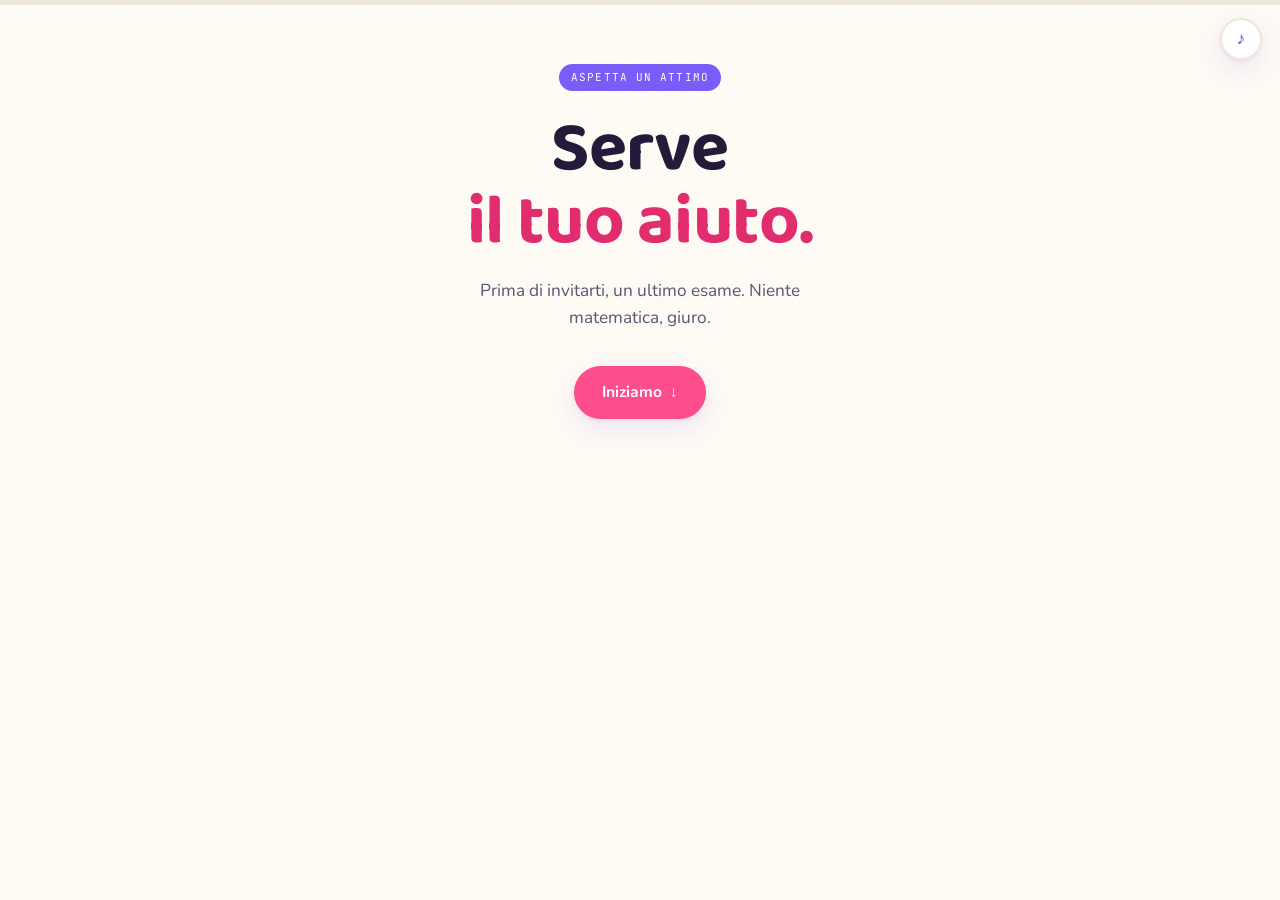
==== index.html @ ea531817 "Update index.html" ====
<!DOCTYPE html>
<html lang="it">
<head>
<meta charset="UTF-8">
<meta name="viewport" content="width=device-width, initial-scale=1, viewport-fit=cover">
<title>Marco — Invito alla mia laurea</title>
<meta name="description" content="Prima di invitarti alla mia laurea, una piccola missione.">

<!-- Font: coppia editoriale (serif con carattere + sans neutro + mono per i dati) -->
<link rel="preconnect" href="https://fonts.googleapis.com">
<link rel="preconnect" href="https://fonts.gstatic.com" crossorigin>
<link href="https://fonts.googleapis.com/css2?family=Baloo+2:wght@500;600;700;800&family=Nunito:wght@400;500;600;700&family=JetBrains+Mono:wght@400;500&display=swap" rel="stylesheet">

<link rel="stylesheet" href="style.css">
</head>
<body>

<!-- Rumore/grain molto leggero per una sensazione "premium", non decorativo a caso -->
<div class="grain" aria-hidden="true"></div>

<!-- Barra di avanzamento della missione, multicolore -->
<div class="ledger-bar" aria-hidden="true">
  <div class="ledger-fill" id="ledgerFill"></div>
  <span class="ledger-label" id="ledgerLabel">0%</span>
</div>

<button class="sound-toggle" id="soundToggle" type="button" aria-pressed="true" aria-label="Disattiva audio">
  <span id="soundIcon">♪</span>
</button>

<!-- Livello globale dei coriandoli: copre tutto lo schermo al momento del successo -->
<div class="confetti-layer" id="confettiLayer" aria-hidden="true"></div>
<!-- Flash colorato di celebrazione -->
<div class="celebration-flash" id="celebrationFlash" aria-hidden="true"></div>

<main class="app" id="app">

  <!-- ============ SCHERMATA 1 — L'INCARICO ============ -->
  <section class="screen screen-intro" id="screenIntro" data-state="active" aria-hidden="false">
    <div class="screen-inner">
      <p class="eyebrow">ASPETTA UN ATTIMO</p>
      <h1 class="display display-xl">
        Serve<br><em>il tuo aiuto.</em>
      </h1>
      <p class="lede">
        Prima di invitarti, un ultimo esame. Niente matematica, giuro.
      </p>
      <button class="btn btn-primary" id="startBtn" type="button">
        Iniziamo
        <span class="btn-arrow" aria-hidden="true">↓</span>
      </button>
    </div>
  </section>

  <!-- ============ SCHERMATA 2 — LA MISSIONE (drag & drop) ============ -->
  <section class="screen screen-mission" id="screenMission" data-state="idle" aria-hidden="true">
    <div class="screen-inner">
      <p class="eyebrow">LA MISSIONE</p>
      <h2 class="display display-md">
        Convinci <em id="dogNameInline">Bond</em>.
      </h2>
      <p class="lede lede-tight" id="missionHint">
        Trascina il croccantino fino a lui.
      </p>

      <div class="stage" id="stage">
        <!-- Zona target: il cane -->
        <div class="dog-zone" id="dogZone">
          <div class="dog-frame" id="dogFrame">
            <img
              class="dog-photo"
              id="dogImg"
              src="dog.jpg"
              alt="Bond, il mio cane, in attesa fiduciosa"
              draggable="false"
            >
            <!-- Fallback elegante in caso dog.jpg non sia stato ancora caricato -->
            <svg class="dog-fallback" id="dogFallback" viewBox="0 0 200 200" role="img" aria-label="Illustrazione di un cane seduto">
              <circle cx="100" cy="100" r="98" class="dog-fallback-bg"/>
              <g class="dog-fallback-lines" fill="none" stroke-width="3" stroke-linecap="round" stroke-linejoin="round">
                <path d="M60 150c0-30 15-45 40-45s40 15 40 45"/>
                <ellipse cx="100" cy="95" rx="34" ry="30"/>
                <path d="M72 74c-6-14-2-26 6-30 6 10 6 20 4 30"/>
                <path d="M128 74c6-14 2-26-6-30-6 10-6 20-4 30"/>
                <circle cx="88" cy="92" r="2.4" fill="currentColor" stroke="none"/>
                <circle cx="112" cy="92" r="2.4" fill="currentColor" stroke="none"/>
                <path id="dogMouthPath" d="M92 108q8 6 16 0" />
                <circle cx="100" cy="100" r="3" fill="currentColor" stroke="none" opacity=".0001"/>
              </g>
            </svg>
          </div>
          <!-- Punto di arrivo invisibile usato per calcolare il "successo" -->
          <div class="drop-target" id="dropTarget" aria-hidden="true"></div>
        </div>

        <!-- Croccantino trascinabile -->
        <div
          class="treat"
          id="treat"
          role="button"
          tabindex="0"
          aria-label="Croccantino. Trascina fino al cane, oppure premi Invio per lanciarlo automaticamente."
        >
          <img
            class="treat-photo"
            id="treatImg"
            src="treat.png"
            alt=""
            draggable="false"
          >
          <svg class="treat-fallback" id="treatFallback" viewBox="0 0 60 60" role="presentation">
            <path class="treat-shape" d="M30 6c9 0 15 7 15 15 0 3-1 5-3 7 2 2 3 4 3 7 0 8-6 15-15 15S15 43 15 35c0-3 1-5 3-7-2-2-3-4-3-7 0-8 6-15 15-15Z"/>
            <circle cx="24" cy="24" r="1.6" class="treat-dot"/>
            <circle cx="36" cy="26" r="1.6" class="treat-dot"/>
            <circle cx="30" cy="36" r="1.6" class="treat-dot"/>
          </svg>
        </div>
      </div>

      <p class="mission-caption" id="missionCaption">Trascina&nbsp;→</p>
    </div>
  </section>

  <!-- ============ SCHERMATA 3 — IL REVEAL ============ -->
  <section class="screen screen-reveal" id="screenReveal" data-state="idle" aria-hidden="true">
    <div class="screen-inner screen-inner-wide">

      <p class="eyebrow eyebrow-gold">🎓 FATTO</p>
      <h2 class="display display-lg" id="revealTitle">
        Sei<br><em>invitato!</em>
      </h2>
      <p class="lede" id="revealLede">
        <span id="dogNameInline2">Bond</span> ha detto sì. Ora tocca a te.
      </p>

      <!-- Riepilogo breve e diretto, niente giri di parole -->
      <ul class="celebration-list" id="celebrationList">
        <li><span class="celebration-emoji">🎓</span> Laurea: ottenuta.</li>
        <li><span class="celebration-emoji">🐶</span> <span id="dogNameInline3">Bond</span>:soddisfatto.</li>
        <li><span class="celebration-emoji">🎉</span> Festa: in arrivo.</li>
      </ul>

      <!-- Dettagli evento -->
      <div class="details-card" id="detailsCard">
        <div class="details-row">
          <span class="details-label">Data</span>
          <span class="details-value" id="detailDate">—</span>
        </div>
        <div class="details-row">
          <span class="details-label">Ora</span>
          <span class="details-value" id="detailTime">—</span>
        </div>
        <div class="details-row">
          <span class="details-label">Luogo</span>
          <span class="details-value" id="detailVenue">—</span>
        </div>
        <div class="details-row">
          <span class="details-label">Indirizzo</span>
          <span class="details-value">
            <a class="maps-link" id="detailMapsLink" href="#" target="_blank" rel="noopener">
              <span id="detailAddress">—</span>
              <span class="maps-arrow" aria-hidden="true">↗</span>
            </a>
          </span>
        </div>
        <div class="details-row" id="detailDressRow">
          <span class="details-label">Dress code</span>
          <span class="details-value" id="detailDress">—</span>
        </div>
      </div>

      <div class="cta-group">
        <a class="btn btn-primary btn-large" id="whatsappBtn" href="#" target="_blank" rel="noopener">
          Conferma la presenza
          <span class="btn-arrow" aria-hidden="true">→</span>
        </a>
        <button class="btn-text" id="calendarBtn" type="button">Aggiungi al calendario</button>
      </div>

      <p class="footnote">Croccantino sano e salvo.</p>
    </div>
  </section>

</main>

<script src="script.js"></script>
</body>
</html>
---- style.css ----
/* ==========================================================================
   INVITO DI LAUREA — MARCO
   Palette: multicolor coordinata (viola, rosa, arancio, giallo, verde acqua)
   Type: Baloo 2 (display, tondo e giocoso) + Nunito (corpo) + JetBrains Mono (dati)
   ========================================================================== */

:root{
  /* ---- base neutra: resta chiara per far risaltare i colori sopra ---- */
  --bg:            #FFFBF5;
  --bg-raised:     #FFFFFF;
  --ink:           #221B3A;
  --ink-soft:      #5B5473;
  --muted:         #9691A8;
  --line:          #EFE7DA;
  --line-strong:   #E1D6C4;
  --ink-invert:    #FFFBF5;

  /* ---- palette multicolor coordinata: 5 accenti vivaci, ciascuno con un ruolo ---- */
  --purple:        #7B5CFA;  /* colore guida — titoli, elementi principali */
  --purple-deep:   #5E3FE0;
  --purple-tint:   #EAE4FF;

  --pink:          #FF4D8D;  /* energia — bottone principale, focus */
  --pink-deep:     #E22C6E;
  --pink-tint:     #FFE2ED;

  --orange:        #FF8C42;  /* calore — dettagli, hover */
  --orange-deep:   #E96F1F;
  --orange-tint:   #FFE9D6;

  --yellow:        #FFD23F;  /* celebrazione — croccantino, coriandoli */
  --yellow-deep:   #E8B400;
  --yellow-tint:   #FFF6D6;

  --teal:          #2EC4B6;  /* freschezza — sfondo cane, link */
  --teal-deep:     #1BA396;
  --teal-tint:     #DBF6F3;

  /* alias retro-compatibili usati in alcune regole più sotto */
  --sage:          var(--pink);
  --sage-deep:     var(--pink-deep);
  --sage-tint:     var(--pink-tint);
  --gold:          var(--yellow);
  --gold-deep:     var(--yellow-deep);
  --gold-tint:     var(--yellow-tint);
  --azzurro:       var(--teal);
  --azzurro-deep:  var(--teal-deep);
  --azzurro-tint:  var(--teal-tint);

  /* ---- tipografia: rotonda e giocosa ---- */
  --font-display: 'Baloo 2', 'Nunito', -apple-system, sans-serif;
  --font-body:    'Nunito', -apple-system, BlinkMacSystemFont, 'Segoe UI', sans-serif;
  --font-mono:    'JetBrains Mono', ui-monospace, 'SF Mono', Consolas, monospace;

  /* ---- ritmo: morbido e arrotondato ---- */
  --radius-s:  14px;
  --radius-m:  22px;
  --radius-l:  32px;
  --shadow-soft: 0 2px 4px rgba(34,27,58,.06), 0 10px 26px rgba(123,92,250,.12);
  --shadow-lift: 0 4px 10px rgba(34,27,58,.10), 0 18px 44px rgba(123,92,250,.20);

  --ease-out: cubic-bezier(.16,1,.3,1);
  --ease-spring: cubic-bezier(.34,1.76,.64,1); /* rimbalzo marcato */

  color-scheme: light;
}

/* ---------------------------------------------------------------------- */
/* RESET DI BASE                                                          */
/* ---------------------------------------------------------------------- */
*, *::before, *::after{ box-sizing: border-box; }
html{ -webkit-text-size-adjust: 100%; }
html, body{ height: 100%; }
body{
  margin: 0;
  background: var(--bg);
  color: var(--ink);
  font-family: var(--font-body);
  font-size: 16px;
  line-height: 1.5;
  -webkit-font-smoothing: antialiased;
  text-rendering: optimizeLegibility;
  overscroll-behavior-y: none;
}
img{ max-width: 100%; display: block; }
button{ font: inherit; color: inherit; background: none; border: 0; cursor: pointer; }
a{ color: inherit; }
h1, h2, p, ul{ margin: 0; }

/* Focus visibile e leggibile per accessibilità da tastiera */
:focus-visible{
  outline: 2px solid var(--purple-deep);
  outline-offset: 3px;
  border-radius: 6px;
}

/* Rispetta la preferenza di ridurre le animazioni */
@media (prefers-reduced-motion: reduce){
  *, *::before, *::after{
    animation-duration: .001ms !important;
    animation-iteration-count: 1 !important;
    transition-duration: .001ms !important;
    scroll-behavior: auto !important;
  }
}

/* ---------------------------------------------------------------------- */
/* GRAIN — texture leggerissima, resta anche in versione più colorata     */
/* ---------------------------------------------------------------------- */
.grain{
  position: fixed;
  inset: 0;
  pointer-events: none;
  z-index: 5;
  opacity: .03;
  mix-blend-mode: multiply;
  background-image: url("data:image/svg+xml,%3Csvg xmlns='http://www.w3.org/2000/svg' width='120' height='120'%3E%3Cfilter id='n'%3E%3CfeTurbulence type='fractalNoise' baseFrequency='0.9' numOctaves='2' stitchTiles='stitch'/%3E%3C/filter%3E%3Crect width='100%25' height='100%25' filter='url(%23n)'/%3E%3C/svg%3E");
}

/* ---------------------------------------------------------------------- */
/* BARRA DI AVANZAMENTO — ora multicolore, segue tutta la palette         */
/* ---------------------------------------------------------------------- */
.ledger-bar{
  position: fixed;
  top: 0; left: 0; right: 0;
  height: 5px;
  background: var(--line);
  z-index: 40;
  display: flex;
  align-items: center;
}
.ledger-fill{
  height: 100%;
  width: 0%;
  background: linear-gradient(90deg,
    var(--purple), var(--pink), var(--orange), var(--yellow));
  transition: width .5s var(--ease-out);
}
.ledger-label{
  position: absolute;
  right: 12px;
  top: 10px;
  font-family: var(--font-mono);
  font-size: 11px;
  letter-spacing: .04em;
  color: var(--muted);
  opacity: 0;
  transition: opacity .3s ease;
}
[data-progress-visible="true"] .ledger-label{ opacity: 1; }

/* ---------------------------------------------------------------------- */
/* TOGGLE AUDIO                                                            */
/* ---------------------------------------------------------------------- */
.sound-toggle{
  position: fixed;
  top: 18px;
  right: 18px;
  z-index: 40;
  width: 42px;
  height: 42px;
  border-radius: 50%;
  background: var(--bg-raised);
  border: 2px solid var(--line);
  color: var(--purple-deep);
  display: flex;
  align-items: center;
  justify-content: center;
  font-size: 17px;
  box-shadow: var(--shadow-soft);
  transition: transform .2s var(--ease-spring), color .2s ease;
}
.sound-toggle:hover{ transform: translateY(-1px) scale(1.08) rotate(-6deg); }
.sound-toggle[aria-pressed="false"]{ color: var(--muted); opacity: .55; }

/* ---------------------------------------------------------------------- */
/* LAYOUT GENERALE — un solo "schermo" visibile alla volta                */
/* ---------------------------------------------------------------------- */
.app{
  position: relative;
  min-height: 100dvh;
  overflow: hidden;
}

.screen{
  position: absolute;
  inset: 0;
  display: flex;
  align-items: center;
  justify-content: center;
  padding: 96px 24px 56px;
  opacity: 0;
  visibility: hidden;
  transform: translateY(14px);
  transition: opacity .6s var(--ease-out), transform .6s var(--ease-out), visibility 0s linear .6s;
  overflow-y: auto;
}
.screen[data-state="active"]{
  position: relative;
  opacity: 1;
  visibility: visible;
  transform: translateY(0);
  transition: opacity .6s var(--ease-out), transform .6s var(--ease-out);
}
.screen[data-state="leaving"]{
  opacity: 0;
  transform: translateY(-14px);
}

/* Piccola scossa dello schermo al momento del successo — via JS aggiungiamo
   questa classe per una frazione di secondo */
.app.is-celebrating{ animation: screen-shake .5s var(--ease-out); }
@keyframes screen-shake{
  0%, 100%{ transform: translate(0,0); }
  15%{ transform: translate(-6px, 2px) rotate(-0.4deg); }
  30%{ transform: translate(5px, -3px) rotate(0.4deg); }
  45%{ transform: translate(-4px, 3px) rotate(-0.3deg); }
  60%{ transform: translate(4px, -2px) rotate(0.3deg); }
  75%{ transform: translate(-2px, 1px) rotate(0deg); }
}

.screen-inner{
  width: 100%;
  max-width: 480px;
  text-align: center;
  margin: 0 auto;
}
.screen-inner-wide{ max-width: 560px; }

/* ---------------------------------------------------------------------- */
/* TIPOGRAFIA                                                              */
/* ---------------------------------------------------------------------- */
.eyebrow{
  display: inline-block;
  font-family: var(--font-mono);
  font-size: 11px;
  letter-spacing: .10em;
  text-transform: uppercase;
  color: var(--ink-invert);
  background: var(--purple);
  padding: 5px 12px;
  border-radius: 999px;
  margin-bottom: 22px;
}
.eyebrow-gold{ background: var(--yellow); color: var(--ink); }

.display{
  font-family: var(--font-display);
  font-weight: 700;
  letter-spacing: -0.01em;
  color: var(--ink);
}
.display em{
  font-style: normal;
  font-weight: 700;
  color: var(--pink-deep);
}
.display-xl{ font-size: clamp(2.5rem, 9.5vw, 3.8rem); line-height: 1.05; }
.display-lg{ font-size: clamp(2.2rem, 8vw, 3.2rem); line-height: 1.06; margin-bottom: 14px; }
.display-md{ font-size: clamp(1.6rem, 6.5vw, 2.2rem); line-height: 1.15; margin-bottom: 10px; }

/* Comparsa con rimbalzo per il titolo del reveal: l'entrata più "vistosa" */
#revealTitle{
  animation: title-bounce-in .7s var(--ease-spring) both;
}
@keyframes title-bounce-in{
  0%{ opacity: 0; transform: scale(.4) rotate(-8deg); }
  60%{ opacity: 1; transform: scale(1.08) rotate(2deg); }
  100%{ opacity: 1; transform: scale(1) rotate(0deg); }
}

.lede{
  margin-top: 18px;
  font-size: 1.08rem;
  line-height: 1.55;
  color: var(--ink-soft);
  max-width: 40ch;
  margin-left: auto;
  margin-right: auto;
}
.lede-tight{ margin-top: 8px; font-size: 1rem; }

.footnote{
  margin-top: 26px;
  font-size: .82rem;
  color: var(--muted);
}

/* ---------------------------------------------------------------------- */
/* BOTTONI                                                                 */
/* ---------------------------------------------------------------------- */
.btn{
  display: inline-flex;
  align-items: center;
  gap: 8px;
  justify-content: center;
  text-decoration: none;
  border-radius: 999px;
  font-family: var(--font-body);
  font-weight: 700;
  font-size: .98rem;
  padding: 15px 28px;
  min-height: 52px;
  transition: transform .25s var(--ease-spring), box-shadow .25s ease, background .25s ease;
}
.btn-primary{
  background: var(--pink);
  color: #fff;
  box-shadow: var(--shadow-soft);
  margin-top: 34px;
}
.btn-primary:hover{
  background: var(--purple);
  transform: translateY(-3px) rotate(-1.5deg) scale(1.02);
  box-shadow: var(--shadow-lift);
}
.btn-primary:active{ transform: translateY(0) scale(.96) rotate(0deg); }
.btn-large{ padding: 17px 32px; font-size: 1.05rem; width: 100%; max-width: 340px; }
.btn-arrow{ transition: transform .25s var(--ease-out); }
.btn-primary:hover .btn-arrow{ transform: translateX(3px); }

.btn-text{
  margin-top: 14px;
  font-size: .9rem;
  font-weight: 600;
  color: var(--teal-deep);
  text-decoration: underline;
  text-underline-offset: 3px;
  text-decoration-color: var(--teal-tint);
}
.btn-text:hover{ color: var(--purple-deep); text-decoration-color: var(--purple-tint); }

.cta-group{
  margin-top: 36px;
  display: flex;
  flex-direction: column;
  align-items: center;
}

/* ---------------------------------------------------------------------- */
/* SCHERMATA MISSIONE — palco di gioco                                    */
/* ---------------------------------------------------------------------- */
.mission-caption{
  margin-top: 22px;
  font-family: var(--font-mono);
  font-size: .84rem;
  letter-spacing: .04em;
  color: var(--muted);
  transition: color .3s ease, opacity .3s ease;
}
.mission-caption[data-success="true"]{ color: var(--pink-deep); font-weight: 700; }

.stage{
  position: relative;
  width: 100%;
  height: min(46vh, 340px);
  min-height: 240px;
  margin-top: 8px;
  touch-action: none; /* consente al nostro drag via Pointer Events di gestire il tocco senza scroll */
  user-select: none;
}

.dog-zone{
  position: absolute;
  right: 6%;
  bottom: 8%;
  width: 46%;
  max-width: 190px;
  aspect-ratio: 1;
}
.dog-frame{
  position: relative;
  width: 100%;
  height: 100%;
  border-radius: 50%;
  overflow: hidden;
  background: var(--teal-tint);
  border: 4px solid var(--bg-raised);
  outline: 3px solid var(--teal);
  box-shadow: var(--shadow-soft);
  transition: transform .4s var(--ease-spring);
}
.dog-frame.is-happy{ transform: scale(1.22) rotate(-5deg); }

.dog-photo{
  position: absolute; inset: 0;
  width: 100%; height: 100%;
  object-fit: cover;
}
/* Se dog.jpg non è presente, l'onerror in JS nasconde <img> e mostra questo SVG */
.dog-fallback{
  position: absolute; inset: 0;
  width: 100%; height: 100%;
  display: none;
  color: var(--teal-deep);
}
.dog-fallback-bg{ fill: var(--teal-tint); }

/* Punto invisibile che definisce l'area di "successo" per il drop */
.drop-target{
  position: absolute;
  left: 18%;
  top: 40%;
  width: 30%;
  height: 30%;
  pointer-events: none;
}

.treat{
  position: absolute;
  left: 6%;
  bottom: 14%;
  width: 64px;
  height: 64px;
  border-radius: 50%;
  background: var(--bg-raised);
  border: 3px solid var(--yellow);
  box-shadow: var(--shadow-soft);
  display: flex;
  align-items: center;
  justify-content: center;
  cursor: grab;
  touch-action: none;
  will-change: transform;
  animation: treat-invite 2s ease-in-out infinite;
}
.treat:active{ cursor: grabbing; }
.treat.is-dragging{
  animation: none;
  box-shadow: var(--shadow-lift);
  cursor: grabbing;
}
.treat.is-locked{ animation: none; }

.treat-photo{
  width: 62%; height: 62%;
  object-fit: contain;
  pointer-events: none;
}
.treat-fallback{
  width: 60%; height: 60%;
  display: none;
  color: var(--yellow-deep);
  pointer-events: none;
}
.treat-shape{ fill: var(--yellow-tint); stroke: var(--yellow-deep); stroke-width: 2; }
.treat-dot{ fill: var(--yellow-deep); opacity: .6; }

/* invito al gesto, vivace: dondolio e leggero salto */
@keyframes treat-invite{
  0%, 100%{ transform: translate(0,0) rotate(0deg) scale(1); }
  25%{ transform: translate(2px,-9px) rotate(-10deg) scale(1.06); }
  50%{ transform: translate(0,-3px) rotate(0deg) scale(1); }
  75%{ transform: translate(-2px,-9px) rotate(10deg) scale(1.06); }
}

/* ---------------------------------------------------------------------- */
/* CORIANDOLI — ora a schermo intero, grandi e numerosi                   */
/* ---------------------------------------------------------------------- */
.confetti-layer{
  position: fixed;
  inset: 0;
  overflow: visible;
  pointer-events: none;
  z-index: 90;
}
.confetto{
  position: absolute;
  top: 0; left: 0;
  width: var(--size, 10px);
  height: var(--size, 10px);
  background: var(--confetto-color, var(--yellow));
  border-radius: var(--confetto-radius, 3px);
  opacity: 0;
  animation: confetto-burst var(--dur, 1.4s) var(--ease-out) forwards;
  animation-delay: var(--delay, 0s);
}
@keyframes confetto-burst{
  0%{
    opacity: 0;
    transform: translate(0,0) rotate(0deg) scale(.5);
  }
  10%{ opacity: 1; }
  100%{
    opacity: 0;
    transform:
      translate(var(--tx, 40px), var(--ty, -80px))
      rotate(var(--rot, 180deg))
      scale(1);
  }
}

/* Flash colorato che pulsa dietro il contenuto al momento del successo */
.celebration-flash{
  position: fixed;
  inset: 0;
  pointer-events: none;
  z-index: 20;
  opacity: 0;
  background: radial-gradient(circle at 50% 45%,
    var(--yellow-tint) 0%, var(--pink-tint) 35%, transparent 70%);
}
.celebration-flash.is-active{
  animation: flash-pulse .9s var(--ease-out);
}
@keyframes flash-pulse{
  0%{ opacity: 0; transform: scale(.7); }
  35%{ opacity: 1; transform: scale(1.1); }
  100%{ opacity: 0; transform: scale(1.4); }
}

/* ---------------------------------------------------------------------- */
/* LISTA DI CELEBRAZIONE — riepilogo breve e diretto, niente giri di parole */
/* ---------------------------------------------------------------------- */
.celebration-list{
  margin-top: 28px;
  list-style: none;
  padding: 0;
  display: flex;
  flex-direction: column;
  gap: 10px;
  text-align: left;
}
.celebration-list li{
  display: flex;
  align-items: center;
  gap: 12px;
  background: var(--bg-raised);
  border: 2px solid var(--line);
  border-radius: var(--radius-m);
  padding: 14px 18px;
  font-size: 1.02rem;
  font-weight: 600;
  box-shadow: var(--shadow-soft);
  transition: transform .3s var(--ease-spring), box-shadow .3s ease, border-color .3s ease;
}
.celebration-list li:nth-child(1){ border-color: var(--purple-tint); }
.celebration-list li:nth-child(2){ border-color: var(--pink-tint); }
.celebration-list li:nth-child(3){ border-color: var(--yellow-tint); }
.celebration-list li:hover{
  transform: translateY(-3px) scale(1.015);
  box-shadow: var(--shadow-lift);
}
.celebration-emoji{
  font-size: 1.3rem;
  line-height: 1;
  flex-shrink: 0;
}

/* ---------------------------------------------------------------------- */
/* DETTAGLI EVENTO                                                        */
/* ---------------------------------------------------------------------- */
.details-card{
  margin-top: 18px;
  background: var(--bg-raised);
  border: 2px solid var(--line);
  border-radius: var(--radius-l);
  padding: 8px 22px;
  box-shadow: var(--shadow-lift);
  text-align: left;
}
.details-row{
  display: flex;
  justify-content: space-between;
  align-items: baseline;
  gap: 16px;
  padding: 16px 0;
  border-bottom: 1px solid var(--line);
}
.details-row:last-child{ border-bottom: 0; }
.details-label{
  font-family: var(--font-mono);
  font-size: 11px;
  letter-spacing: .06em;
  text-transform: uppercase;
  color: var(--muted);
  flex-shrink: 0;
}
.details-value{
  font-family: var(--font-display);
  font-weight: 600;
  font-size: 1.05rem;
  text-align: right;
  color: var(--ink);
}
.maps-link{
  display: inline-flex;
  align-items: center;
  gap: 4px;
  text-decoration: none;
  color: var(--teal-deep);
  border-bottom: 2px solid var(--teal);
}
.maps-arrow{ font-size: .85em; }

/* ---------------------------------------------------------------------- */
/* RESPONSIVE — regolazioni per schermi più larghi                        */
/* ---------------------------------------------------------------------- */
@media (min-width: 640px){
  .screen{ padding: 64px 24px; }
  .details-value{ font-size: 1.1rem; }
}

@media (min-width: 900px){
  .display-xl{ font-size: 4.4rem; }
  .stage{ height: 380px; }
}

/* Schermi molto bassi (landscape su telefono) */
@media (max-height: 560px){
  .screen{ padding: 76px 24px 40px; align-items: flex-start; }
  .stage{ height: 220px; }
}
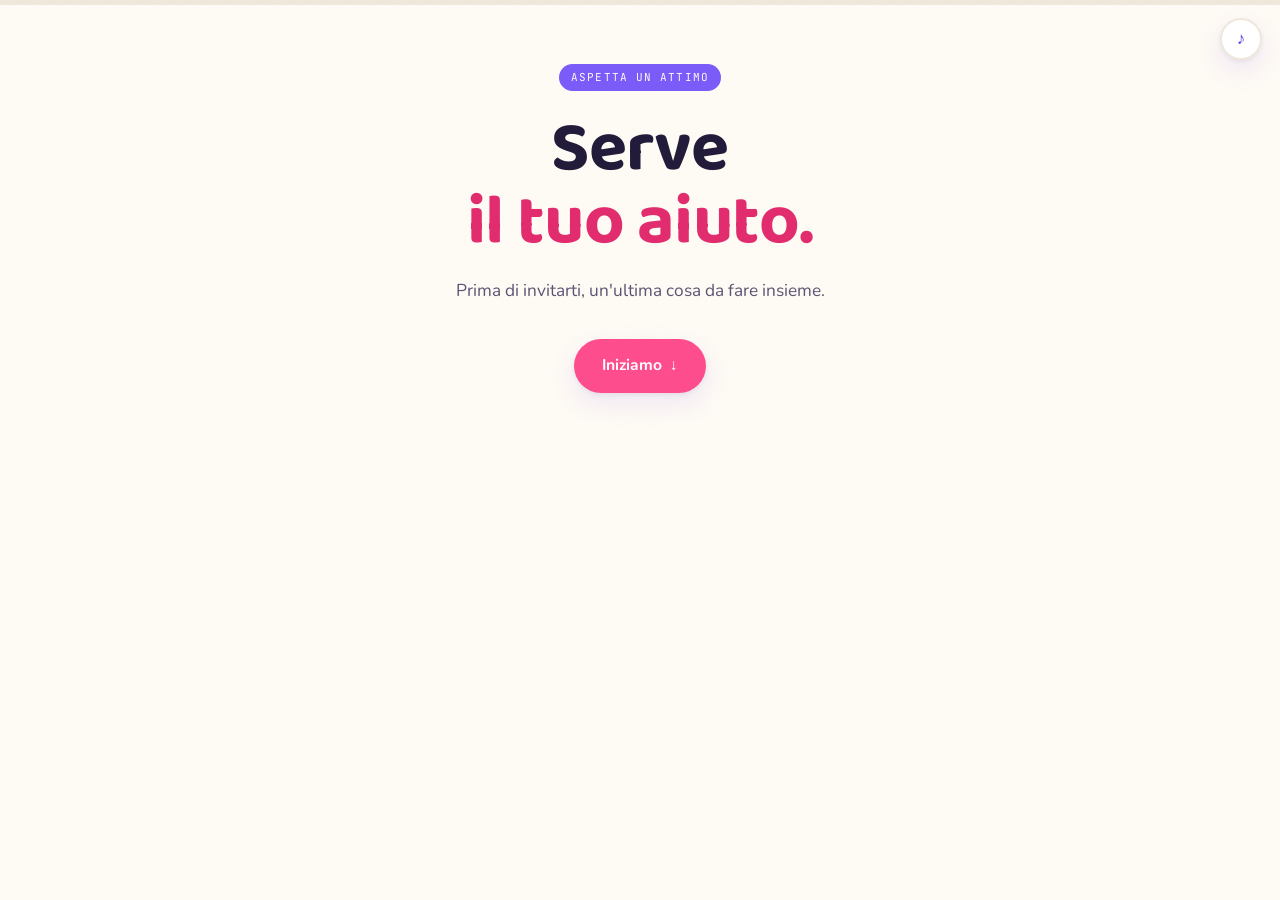
==== commit 2446382e: "Rename index[1].html to index.html" ====
--- a/index.html
+++ b/index.html
@@ -43,7 +43,7 @@
         Serve<br><em>il tuo aiuto.</em>
       </h1>
       <p class="lede">
-        Prima di invitarti, un ultimo esame. Niente matematica, giuro.
+        Prima di invitarti, un'ultima cosa da fare insieme.
       </p>
       <button class="btn btn-primary" id="startBtn" type="button">
         Iniziamo
@@ -135,8 +135,8 @@
 
       <!-- Riepilogo breve e diretto, niente giri di parole -->
       <ul class="celebration-list" id="celebrationList">
-        <li><span class="celebration-emoji">🎓</span> Laurea: ottenuta.</li>
-        <li><span class="celebration-emoji">🐶</span> <span id="dogNameInline3">Bond</span>:soddisfatto.</li>
+        <li><span class="celebration-emoji">🎓</span> Laurea in <span id="degreeInline">Economia e Finanza</span>: ottenuta.</li>
+        <li><span class="celebration-emoji">🐶</span> <span id="dogNameInline3">Bond</span>: soddisfatto.</li>
         <li><span class="celebration-emoji">🎉</span> Festa: in arrivo.</li>
       </ul>
 
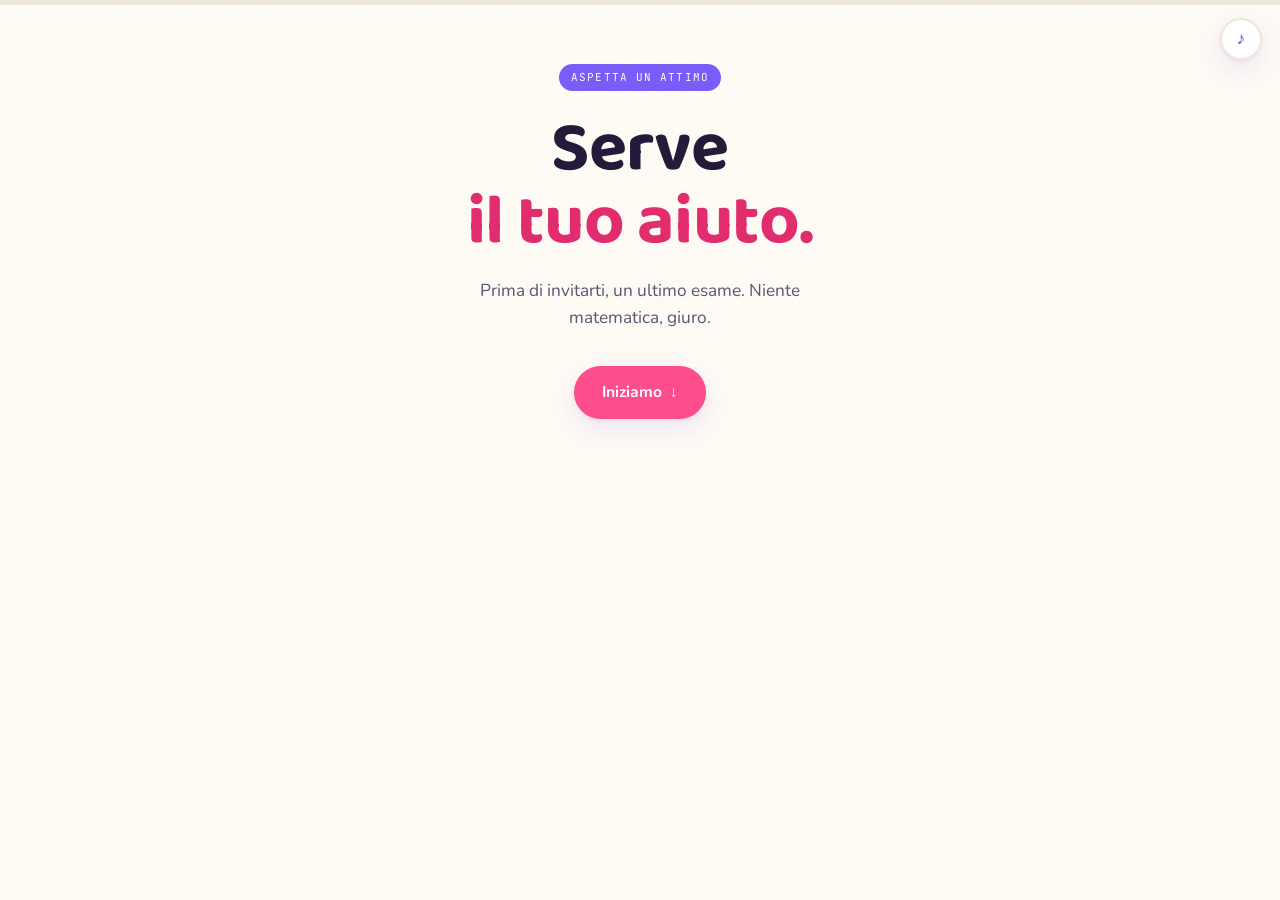
==== commit 38adc09d: "Update text and celebration list in index.html" ====
--- a/index.html
+++ b/index.html
@@ -43,7 +43,7 @@
         Serve<br><em>il tuo aiuto.</em>
       </h1>
       <p class="lede">
-        Prima di invitarti, un'ultima cosa da fare insieme.
+        Prima di invitarti, un ultimo esame. Niente matematica, giuro.
       </p>
       <button class="btn btn-primary" id="startBtn" type="button">
         Iniziamo
@@ -135,8 +135,8 @@
 
       <!-- Riepilogo breve e diretto, niente giri di parole -->
       <ul class="celebration-list" id="celebrationList">
-        <li><span class="celebration-emoji">🎓</span> Laurea in <span id="degreeInline">Economia e Finanza</span>: ottenuta.</li>
-        <li><span class="celebration-emoji">🐶</span> <span id="dogNameInline3">Bond</span>: soddisfatto.</li>
+        <li><span class="celebration-emoji">🎓</span> Laurea in: Economia e Finanza<span id="degreeInline"></span></li>
+        <li><span class="celebration-emoji">🐶</span> <span id="dogNameInline3"></span>Remì: soddisfatto.</li>
         <li><span class="celebration-emoji">🎉</span> Festa: in arrivo.</li>
       </ul>
 
